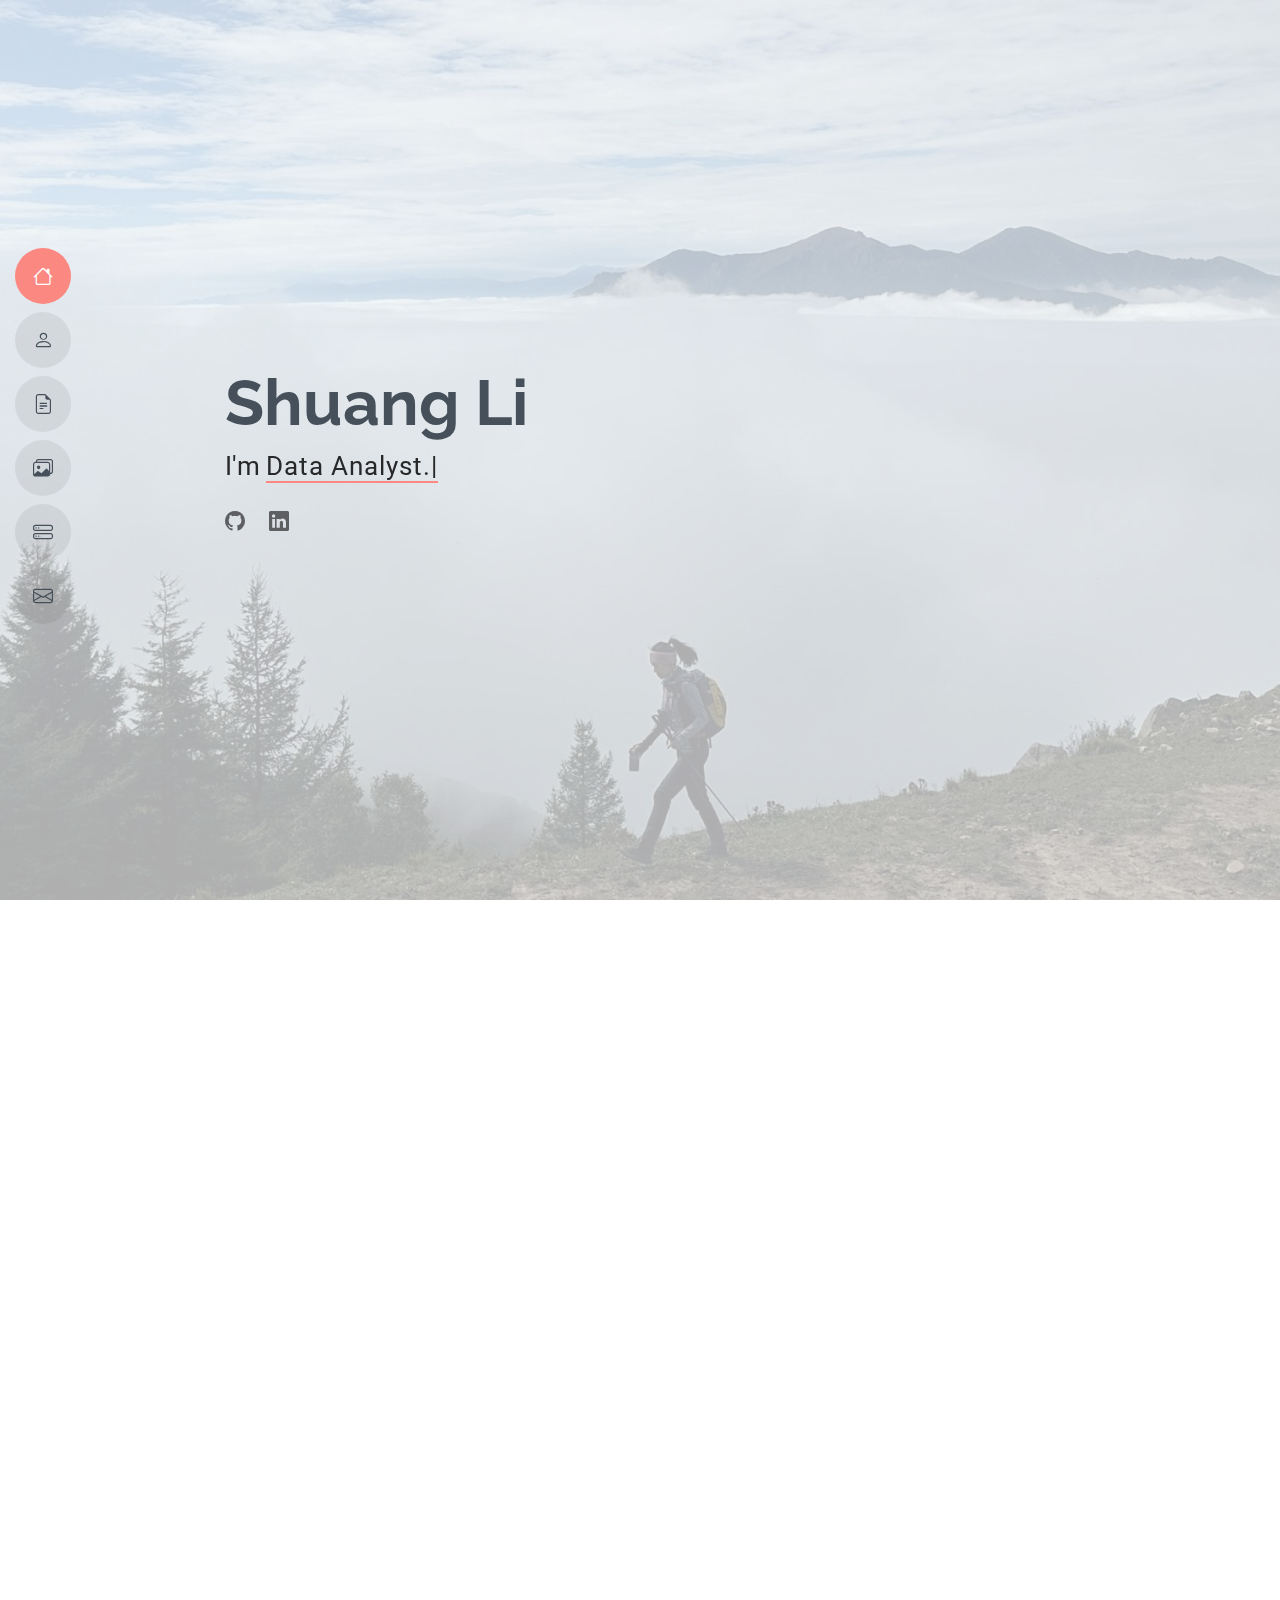
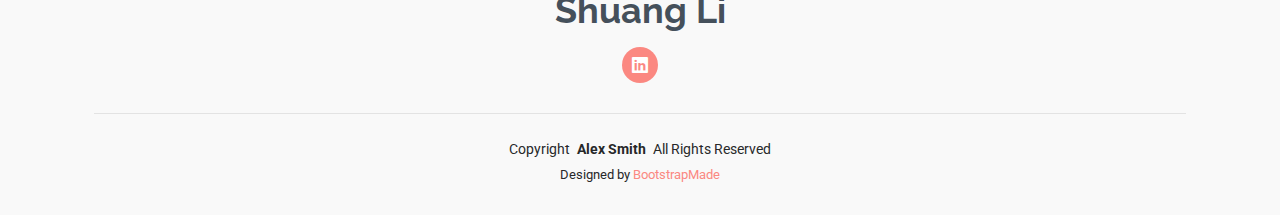
==== index.html @ 586a083c "Initial portfolio commit" ====
<!DOCTYPE html>
<html lang="en">

<head>
  <meta charset="utf-8">
  <meta content="width=device-width, initial-scale=1.0" name="viewport">
  <title>Index - MyResume Bootstrap Template</title>
  <meta content="" name="description">
  <meta content="" name="keywords">

  <!-- Favicons -->
  <link href="assets/img/favicon.png" rel="icon">
  <link href="assets/img/apple-touch-icon.png" rel="apple-touch-icon">

  <!-- Fonts -->
  <link href="https://fonts.googleapis.com" rel="preconnect">
  <link href="https://fonts.gstatic.com" rel="preconnect" crossorigin>
  <link href="https://fonts.googleapis.com/css2?family=Roboto:ital,wght@0,100;0,300;0,400;0,500;0,700;0,900;1,100;1,300;1,400;1,500;1,700;1,900&family=Poppins:ital,wght@0,100;0,200;0,300;0,400;0,500;0,600;0,700;0,800;0,900;1,100;1,200;1,300;1,400;1,500;1,600;1,700;1,800;1,900&family=Raleway:ital,wght@0,100;0,200;0,300;0,400;0,500;0,600;0,700;0,800;0,900;1,100;1,200;1,300;1,400;1,500;1,600;1,700;1,800;1,900&display=swap" rel="stylesheet">

  <!-- Vendor CSS Files -->
  <link href="assets/vendor/bootstrap/css/bootstrap.min.css" rel="stylesheet">
  <link href="assets/vendor/bootstrap-icons/bootstrap-icons.css" rel="stylesheet">
  <link href="assets/vendor/aos/aos.css" rel="stylesheet">
  <link href="assets/vendor/glightbox/css/glightbox.min.css" rel="stylesheet">
  <link href="assets/vendor/swiper/swiper-bundle.min.css" rel="stylesheet">

  <!-- Main CSS File -->
  <link href="assets/css/main.css" rel="stylesheet">

  <!-- =======================================================
  * Template Name: MyResume
  * Template URL: https://bootstrapmade.com/free-html-bootstrap-template-my-resume/
  * Updated: Jun 29 2024 with Bootstrap v5.3.3
  * Author: BootstrapMade.com
  * License: https://bootstrapmade.com/license/
  ======================================================== -->
</head>

<body class="index-page">

  <header id="header" class="header d-flex flex-column justify-content-center">

    <i class="header-toggle d-xl-none bi bi-list"></i>

    <nav id="navmenu" class="navmenu">
      <ul>
        <li><a href="#hero" class="active"><i class="bi bi-house navicon"></i><span>Home</span></a></li>
        <li><a href="#about"><i class="bi bi-person navicon"></i><span>About</span></a></li>
        <li><a href="#resume"><i class="bi bi-file-earmark-text navicon"></i><span>Resume</span></a></li>
        <li><a href="#portfolio"><i class="bi bi-images navicon"></i><span>Portfolio</span></a></li>
        <li><a href="#services"><i class="bi bi-hdd-stack navicon"></i><span>Services</span></a></li>
        <li><a href="#contact"><i class="bi bi-envelope navicon"></i><span>Contact</span></a></li>
      </ul>
    </nav>

  </header>

  <main class="main">

    <!-- Hero Section -->
    <section id="hero" class="hero section light-background">

      <img src="assets/img/hero-bg.jpg" alt="">

      <div class="container" data-aos="zoom-out">
        <div class="row justify-content-center">
          <div class="col-lg-9">
            <h2>Shuang Li</h2>
            <p>I'm <span class="typed" data-typed-items="Data Analyst.">Data Analyst.</span><span class="typed-cursor typed-cursor--blink" aria-hidden="true"></span></p>
            <div class="social-links">
              <a href="https://shuang-li-501.github.io"><i class="bi bi-github"></i></a>
              <a href="https://www.linkedin.com/in/shuangli501/"><i class="bi bi-linkedin"></i></a>
            </div>
          </div>
        </div>
      </div>

    </section><!-- /Hero Section -->

    <!-- About Section -->
    <section id="about" class="about section">

      <!-- Section Title -->
      <div class="container section-title" data-aos="fade-up">
        <h2>About Me</h2>
        <p>Hi, I'm Shuang — born and raised in Beijing, with a background in public administration and a love for lifelong learning. After a few years in the event industry, I spent the past decade living in the Americas (USA, Argentina, and Brazil), raising two wonderful kids and growing in ways I never expected.

          Life hasn't always been easy. Navigating anxiety and depression has been part of my journey — but it also brought clarity, resilience, and a renewed sense of purpose. Now back in China, I'm embracing a new chapter, diving into the world of data analytics with curiosity and excitement. I recently completed the Google Data Analytics Certificate and am eager to explore how data can help solve real-world problems.
          
          I'm fluent in Mandarin, English, and Spanish (and also picked up some Portuguese). Outside of work, you'll find me outdoors — hiking, traveling, exploring nature, or geeking out about nutrition — usually with my dog by my side.
          </p>
      </div><!-- End Section Title -->

      <div class="container" data-aos="fade-up" data-aos-delay="100">

        <div class="row gy-4 justify-content-center">
          <div class="col-lg-4">
            <img src="assets/img/profile-img.jpg" class="img-fluid" alt="">
          </div>
          <div class="col-lg-8 content">
            <h2>Data Analyst</h2>
            <p class="fst-italic py-3">
              
            </p>
            <div class="row">
              <div class="col-lg-6">
                <ul>
                  <li><i class="bi bi-chevron-right"></i> <strong>Website:</strong> <span>shuang-li-501.github.io</span></li>
                  <li><i class="bi bi-chevron-right"></i> <strong>Phone:</strong> <span>+86 18513704003</span></li>
                  <li><i class="bi bi-chevron-right"></i> <strong>City:</strong> <span>Beijing, China</span></li>
                </ul>
              </div>
              <div class="col-lg-6">
                <ul>
                  <li><i class="bi bi-chevron-right"></i> <strong>Degree:</strong> <span>Bachelor of Arts</span></li>
                  <li><i class="bi bi-chevron-right"></i> <strong>Email:</strong> <span>shuang.li.analytics@gmail.com</span></li>
                  <li><i class="bi bi-chevron-right"></i> <strong>Freelance:</strong> <span>Available</span></li>
                </ul>
              </div>
            </div>
            <p class="py-3">
              Aspiring data analyst with a background in project coordination and a fresh Google Data Analytics Certificate in hand. Skilled in SQL, R, spreadsheets, and Tableau, with a passion for turning data into clear, actionable insights. Excited to bring strong analytical thinking and a love of problem-solving into this new chapter in data.
            </p>
          </div>
        </div>

      </div>

    </section><!-- /About Section -->

    <!-- Skills Section -->
    <section id="skills" class="skills section">

      <!-- Section Title -->
      <div class="container section-title" data-aos="fade-up">
        <h2>Skills</h2>
      </div><!-- End Section Title -->

      <div class="container" data-aos="fade-up" data-aos-delay="100">

        <div class="row skills-content skills-animation">

          <div class="col-lg-6">

            <div class="progress">
              <span class="skill"><span>Spreadsheets</span> <i class="val">100%</i></span>
              <div class="progress-bar-wrap">
                <div class="progress-bar" role="progressbar" aria-valuenow="100" aria-valuemin="0" aria-valuemax="100"></div>
              </div>
            </div><!-- End Skills Item -->

            <div class="progress">
              <span class="skill"><span>R and RStudio</span> <i class="val">90%</i></span>
              <div class="progress-bar-wrap">
                <div class="progress-bar" role="progressbar" aria-valuenow="90" aria-valuemin="0" aria-valuemax="100"></div>
              </div>
            </div><!-- End Skills Item -->

            <div class="progress">
              <span class="skill"><span>Relational databases and SQL</span> <i class="val">75%</i></span>
              <div class="progress-bar-wrap">
                <div class="progress-bar" role="progressbar" aria-valuenow="75" aria-valuemin="0" aria-valuemax="100"></div>
              </div>
            </div><!-- End Skills Item -->

          </div>

          <div class="col-lg-6">

            <div class="progress">
              <span class="skill"><span>Data visualization and Tableau</span> <i class="val">80%</i></span>
              <div class="progress-bar-wrap">
                <div class="progress-bar" role="progressbar" aria-valuenow="80" aria-valuemin="0" aria-valuemax="100"></div>
              </div>
            </div><!-- End Skills Item -->

            <div class="progress">
              <span class="skill"><span>Critical Thinking and Analytical Skills</span> <i class="val">80%</i></span>
              <div class="progress-bar-wrap">
                <div class="progress-bar" role="progressbar" aria-valuenow="90" aria-valuemin="0" aria-valuemax="100"></div>
              </div>
            </div><!-- End Skills Item -->

            <div class="progress">
              <span class="skill"><span>Pattern Recognition</span> <i class="val">75%</i></span>
              <div class="progress-bar-wrap">
                <div class="progress-bar" role="progressbar" aria-valuenow="55" aria-valuemin="0" aria-valuemax="100"></div>
              </div>
            </div><!-- End Skills Item -->

          </div>

        </div>

      </div>

    </section><!-- /Skills Section -->

    <!-- Resume Section -->
    <section id="resume" class="resume section">

      <!-- Section Title -->
      <div class="container section-title" data-aos="fade-up">
        <h2>Resume</h2>
        <p>Multilingual professional making a career pivot into data analytics, backed by a Google Data Analytics Certificate and years of experience managing projects across cultures. Skilled in SQL, R, spreadsheets, and Tableau, with a sharp eye for patterns and a drive to turn data into meaningful stories. Excited to bring my analytical mindset and love for learning into the world of data-driven problem-solving.
        </p>
      </div><!-- End Section Title -->

      <div class="container">

        <div class="row">

          <div class="col-lg-6" data-aos="fade-up" data-aos-delay="100">
            <h3 class="resume-title">Education</h3>
            <div class="resume-item">
              <h4>IBM Data Analyst Professional Certificate</h4>
              <h5>2025 - Present</h5>
              <p><em>Coursera, Remote</em></p>
              <p>Gain hands-on experience with essential data analyst tools and skills, including data visualization with Excel, IBM Cognos Analytics, and Tableau. Develop practical knowledge of Python (using libraries like Pandas and NumPy), APIs, and real-world projects to build a strong portfolio.</p>
            </div><!-- Edn Resume Item -->

            <div class="resume-item">
              <h4>Google Data Analytics Professional Certificate</h4>
              <h5>2024 - 2025</h5>
              <p><em>Coursera, Remote</em></p>
              <p>Build practical, job-ready skills used by junior data analysts, including data cleaning, analysis, and visualization with tools like spreadsheets, SQL, R, and Tableau. Learn to organize and analyze data, then present insights through dashboards and visual storytelling.</p>
            </div><!-- Edn Resume Item -->

            <div class="resume-item">
              <h4>Bachelor of Arts &amp; Public Administration</h4>
              <h5>2007 - 2012</h5>
              <p><em>Capital Normal University, Beijing, China</em></p>
            </div><!-- Edn Resume Item -->

            <div class="resume-item">
              <h4>Exchange Study &amp; Political Science</h4>
              <h5>2009 - 2010</h5>
              <p><em>Allegheny College, PA, USA</em></p>
            </div><!-- Edn Resume Item -->

            <div class="resume-item">
              <h4>Language Certification &amp; Spanish </h4>
              <h5>2018 - 2021</h5>
              <p><em>Universidad de Buenos Aires, Buenos Aires, Argentina</em></p>
            </div><!-- Edn Resume Item -->

            <div class="resume-item">
              <h4>Non-Degree Study &amp; Fundamentals of Engineering</h4>
              <h5>2022 - 2022</h5>
              <p><em>Instituto Tecnológico de Buenos Aires, Buenos Aires, Argentina</em></p>
            </div><!-- Edn Resume Item -->

          </div>

          <div class="col-lg-6" data-aos="fade-up" data-aos-delay="200">
            <h3 class="resume-title">Professional Experience</h3>
            <div class="resume-item">
              <h4>Virtual Assistant & English-Chinese Translator</h4>
              <h5>2024 - Present</h5>
              <p><em>Freelance, Remote</em></p>
              <ul>
                <li>Managed email correspondence, calendar scheduling, document organization, and data entry to ensure smooth operations.</li>
                <li>Conducted market research, prepared reports, and liaised with international clients. </li>
                <li>Provided accurate Chinese-English translation and proofreading, including Machine Translation Post-Editing (MTPE).</li>
                <li>Utilized project management tools such as Asana and Microsoft Teams to enhance workflow efficiency.</li>
              </ul>
            </div><!-- Edn Resume Item -->

            <div class="resume-item">
              <h4>Homemaker</h4>
              <h5>2014 - 2024</h5>
              <p><em>Self-Employed, USA, Argentina, Brazil</em></p>
              <ul>
                <li>Oversaw procurement and inventory management, ensuring cost-effective and high-quality selections for household needs.</li>
                <li>Managed complex logistical matters including house maintenance, international relocations, and travel arrangements. </li>
                <li>Created a multilingual learning environment for children and developed family nutrition plans tailored to health goals.</li>
                <li>Organized school and community events, including cultural celebrations, fundraisers, and charity initiatives.</li>
                <li>Volunteered in pet shelters and environmental projects promoting recycling and sustainability.</li>
              </ul>
            </div><!-- Edn Resume Item -->

            <div class="resume-item">
              <h4>Project Coordinator</h4>
              <h5>2012 - 2014</h5>
              <p><em>CRCC Asia, Beijing, China</em></p>
              <ul>
                <li>Managed internship programs for international participants, ensuring seamless project execution.</li>
                <li>Coordinated with local suppliers and stakeholders to facilitate program logistics and efficiency.</li>
                <li>Planned and executed cultural and networking events for expatriates, enhancing international engagement.</li>
              </ul>
            </div><!-- Edn Resume Item -->

            <div class="resume-item">
              <h4>Administration Manager (Part-Time)</h4>
              <h5>2012 - 2013</h5>
              <p><em>Frogo New Media, Beijing, China</em></p>
              <ul>
                <li>Supervised administrative operations and team management for a Beijing-based office.</li>
                <li>Collaborated with the CFO in New York on finance and accounting procedures.</li>
                <li>Provided translation and interpretation services to ensure smooth team communication.</li>
              </ul>
            </div><!-- Edn Resume Item -->

            <div class="resume-item">
              <h4>Account Executive</h4>
              <h5>2011 - 2012</h5>
              <p><em>Score Advertising, Beijing, China</em></p>
              <ul>
                <li>Led project planning, negotiations, and execution, ensuring successful delivery and client satisfaction.</li>
                <li>Maintained client relationships, coordinated with partners, suppliers, and sponsors.</li>
              </ul>
            </div><!-- Edn Resume Item -->

            <div class="resume-item">
              <h4>Project Coordinator</h4>
              <h5>2011 - 2011</h5>
              <p><em>China Entrepreneurs, Beijing, China</em></p>
              <ul>
                <li>Organized large-scale networking events, ensuring seamless logistics and guest participation.</li>
                <li>Built strong entrepreneurial networks through curated social and business events.</li>
              </ul>
            </div><!-- Edn Resume Item -->

          </div>

        </div>

      </div>

    </section><!-- /Resume Section -->

    <!-- Portfolio Section -->
    <section id="portfolio" class="portfolio section">

      <!-- Section Title -->
      <div class="container section-title" data-aos="fade-up">
        <h2>Portfolio</h2>
        <p>Data analysis project reports.</p>
      </div><!-- End Section Title -->

      <div class="container">

        <div class="isotope-layout" data-default-filter="*" data-layout="masonry" data-sort="original-order">

          <div class="row gy-4 isotope-container" data-aos="fade-up" data-aos-delay="200">

            <div class="col-lg-4 col-md-6 portfolio-item isotope-item">
              <img src="assets/img/masonry-portfolio/masonry-portfolio-1.jpg" class="img-fluid" alt="">
              <div class="portfolio-info">
                <h4>Google Data Analytics Certificate Capstone Study</h4>
                <p>BellaBeat - How Can a Wellness Technology Company Play It Smart?</p>
                <a href="assets/img/masonry-portfolio/masonry-portfolio-1.jpg" title="Bellabeat Ivy+" data-gallery="portfolio-gallery-app" class="glightbox preview-link"><i class="bi bi-zoom-in"></i></a>
                <a href="bellabeat_case_study.html" title="More Details" class="details-link"><i class="bi bi-link-45deg"></i></a>
              </div>
            </div><!-- End Portfolio Item -->

          </div><!-- End Portfolio Container -->

        </div>

      </div>

    </section><!-- /Portfolio Section -->

    <!-- Services Section -->
    <section id="services" class="services section">

      <!-- Section Title -->
      <div class="container section-title" data-aos="fade-up">
        <h2>Services</h2>
      </div><!-- End Section Title -->

      <div class="container">

        <div class="row gy-4">

          <div class="col-lg-4 col-md-6" data-aos="fade-up" data-aos-delay="100">
            <div class="service-item item-cyan position-relative">
              <div class="icon">
                <svg width="100" height="100" viewBox="0 0 600 600" xmlns="http://www.w3.org/2000/svg">
                  <path stroke="none" stroke-width="0" fill="#f5f5f5" d="M300,521.0016835830174C376.1290562159157,517.8887921683347,466.0731472004068,529.7835943286574,510.70327084640275,468.03025145048787C554.3714126377745,407.6079735673963,508.03601936045806,328.9844924480964,491.2728898941984,256.3432110539036C474.5976632858925,184.082847569629,479.9380746630129,96.60480741107993,416.23090153303,58.64404602377083C348.86323505073057,18.502131276798302,261.93793281208167,40.57373210992963,193.5410806939664,78.93577620505333C130.42746243093433,114.334589627462,98.30271207620316,179.96522072025542,76.75703585869454,249.04625023123273C51.97151888228291,328.5150500222984,13.704378332031375,421.85034740162234,66.52175969318436,486.19268352777647C119.04800174914682,550.1803526380478,217.28368757567262,524.383925680826,300,521.0016835830174"></path>
                </svg>
                <i class="bi bi-clipboard-data"></i>
              </div>
              <a href="#contact" class="stretched-link">
                <h3>Data Cleaning</h3>
              </a>
              <p>Organize, structure, and prepare raw data by identifying errors, removing duplicates, handling missing values, and ensuring consistency—laying a solid foundation for accurate analysis.</p>
            </div>
          </div><!-- End Service Item -->

          <div class="col-lg-4 col-md-6" data-aos="fade-up" data-aos-delay="200">
            <div class="service-item item-orange position-relative">
              <div class="icon">
                <svg width="100" height="100" viewBox="0 0 600 600" xmlns="http://www.w3.org/2000/svg">
                  <path stroke="none" stroke-width="0" fill="#f5f5f5" d="M300,582.0697525312426C382.5290701553225,586.8405444964366,449.9789794690241,525.3245884688669,502.5850820975895,461.55621195738473C556.606425686781,396.0723002908107,615.8543463187945,314.28637112970534,586.6730223649479,234.56875336149918C558.9533121215079,158.8439757836574,454.9685369536778,164.00468322053177,381.49747125262974,130.76875717737553C312.15926192815925,99.40240125094834,248.97055460311594,18.661163978235184,179.8680185752513,50.54337015887873C110.5421016452524,82.52863877960104,119.82277516462835,180.83849132639028,109.12597500060166,256.43424936330496C100.08760227029461,320.3096726198365,92.17705696193138,384.0621239912766,124.79988738764834,439.7174275375508C164.83382741302287,508.01625554203684,220.96474134820875,577.5009287672846,300,582.0697525312426"></path>
                </svg>
                <i class="bi bi-graph-up"></i>
              </div>
              <a href="#contact" class="stretched-link">
                <h3>Data Analysis</h3>
              </a>
              <p>Explore datasets to uncover trends, patterns, and insights using tools like spreadsheets, SQL, and R—helping inform decision-making with data-driven evidence.</p>
            </div>
          </div><!-- End Service Item -->

          <div class="col-lg-4 col-md-6" data-aos="fade-up" data-aos-delay="300">
            <div class="service-item item-teal position-relative">
              <div class="icon">
                <svg width="100" height="100" viewBox="0 0 600 600" xmlns="http://www.w3.org/2000/svg">
                  <path stroke="none" stroke-width="0" fill="#f5f5f5" d="M300,541.5067337569781C382.14930387511276,545.0595476570109,479.8736841581634,548.3450877840088,526.4010558755058,480.5488172755941C571.5218469581645,414.80211281144784,517.5187510058486,332.0715597781072,496.52539010469104,255.14436215662573C477.37192572678356,184.95920475031193,473.57363656557914,105.61284051026155,413.0603344069578,65.22779650032875C343.27470386102294,18.654635553484475,251.2091493199835,5.337323636656869,175.0934190732945,40.62881213300186C97.87086631185822,76.43348514350839,51.98124368387456,156.15599469081315,36.44837278890362,239.84606092416172C21.716077023791087,319.22268207091537,43.775223500013084,401.1760424656574,96.891909868211,461.97329694683043C147.22146801428983,519.5804099606455,223.5754009179313,538.201503339737,300,541.5067337569781"></path>
                </svg>
                <i class="bi bi-bar-chart"></i>
              </div>
              <a href="#contact" class="stretched-link">
                <h3>Data Visualization</h3>
              </a>
              <p>Transform complex data into clear, engaging visuals using Excel, Tableau, or IBM Cognos Analytics—making insights easy to understand through charts, dashboards, and visual storytelling.</p>
            </div>
          </div><!-- End Service Item -->
        </div>

      </div>

    </section><!-- /Services Section -->

    <!-- Contact Section -->
    <section id="contact" class="contact section">

      <!-- Section Title -->
      <div class="container section-title" data-aos="fade-up">
        <h2>Contact</h2>
        <p>If you're interested in working together or have a project in mind, feel free to get in touch!</p>
      </div><!-- End Section Title -->

      <div class="container" data-aos="fade" data-aos-delay="100">

        <div class="row gy-4">

          <div class="col-lg-4">
            <div class="info-item d-flex" data-aos="fade-up" data-aos-delay="200">
              <i class="bi bi-geo-alt flex-shrink-0"></i>
              <div>
                <h3>Address</h3>
                <p>Beijing, China</p>
              </div>
            </div><!-- End Info Item -->

            <div class="info-item d-flex" data-aos="fade-up" data-aos-delay="300">
              <i class="bi bi-telephone flex-shrink-0"></i>
              <div>
                <h3>WeChat or Call</h3>
                <p>+86 18513704003</p>
              </div>
            </div><!-- End Info Item -->

            <div class="info-item d-flex" data-aos="fade-up" data-aos-delay="400">
              <i class="bi bi-envelope flex-shrink-0"></i>
              <div>
                <h3>Email</h3>
                <p>shuang.li.analytics@gmail.com</p>
              </div>
            </div><!-- End Info Item -->

          </div>

          <div class="col-lg-8">
            <form action="forms/contact.php" method="post" class="php-email-form" data-aos="fade-up" data-aos-delay="200">
              <div class="row gy-4">

                <div class="col-md-6">
                  <input type="text" name="name" class="form-control" placeholder="Your Name" required="">
                </div>

                <div class="col-md-6 ">
                  <input type="email" class="form-control" name="email" placeholder="Your Email" required="">
                </div>

                <div class="col-md-12">
                  <input type="text" class="form-control" name="subject" placeholder="Subject" required="">
                </div>

                <div class="col-md-12">
                  <textarea class="form-control" name="message" rows="6" placeholder="Message" required=""></textarea>
                </div>

                <div class="col-md-12 text-center">
                  <div class="loading">Loading</div>
                  <div class="error-message"></div>
                  <div class="sent-message">Your message has been sent. Thank you!</div>

                  <button type="submit">Send Message</button>
                </div>

              </div>
            </form>
          </div><!-- End Contact Form -->

        </div>

      </div>

    </section><!-- /Contact Section -->

  </main>

  <footer id="footer" class="footer position-relative light-background">
    <div class="container">
      <h3 class="sitename">Shuang Li</h3>
      <div class="social-links d-flex justify-content-center">
        <a href="https://www.linkedin.com/in/shuangli501/"><i class="bi bi-linkedin"></i></a>
      </div>
      <div class="container">
        <div class="copyright">
          <span>Copyright</span> <strong class="px-1 sitename">Alex Smith</strong> <span>All Rights Reserved</span>
        </div>
        <div class="credits">
          <!-- All the links in the footer should remain intact. -->
          <!-- You can delete the links only if you've purchased the pro version. -->
          <!-- Licensing information: https://bootstrapmade.com/license/ -->
          <!-- Purchase the pro version with working PHP/AJAX contact form: [buy-url] -->
          Designed by <a href="https://bootstrapmade.com/">BootstrapMade</a>
        </div>
      </div>
    </div>
  </footer>

  <!-- Scroll Top -->
  <a href="#" id="scroll-top" class="scroll-top d-flex align-items-center justify-content-center"><i class="bi bi-arrow-up-short"></i></a>

  <!-- Preloader -->
  <div id="preloader"></div>

  <!-- Vendor JS Files -->
  <script src="assets/vendor/bootstrap/js/bootstrap.bundle.min.js"></script>
  <script src="assets/vendor/php-email-form/validate.js"></script>
  <script src="assets/vendor/aos/aos.js"></script>
  <script src="assets/vendor/typed.js/typed.umd.js"></script>
  <script src="assets/vendor/purecounter/purecounter_vanilla.js"></script>
  <script src="assets/vendor/waypoints/noframework.waypoints.js"></script>
  <script src="assets/vendor/glightbox/js/glightbox.min.js"></script>
  <script src="assets/vendor/imagesloaded/imagesloaded.pkgd.min.js"></script>
  <script src="assets/vendor/isotope-layout/isotope.pkgd.min.js"></script>
  <script src="assets/vendor/swiper/swiper-bundle.min.js"></script>

  <!-- Main JS File -->
  <script src="assets/js/main.js"></script>

</body>

</html>
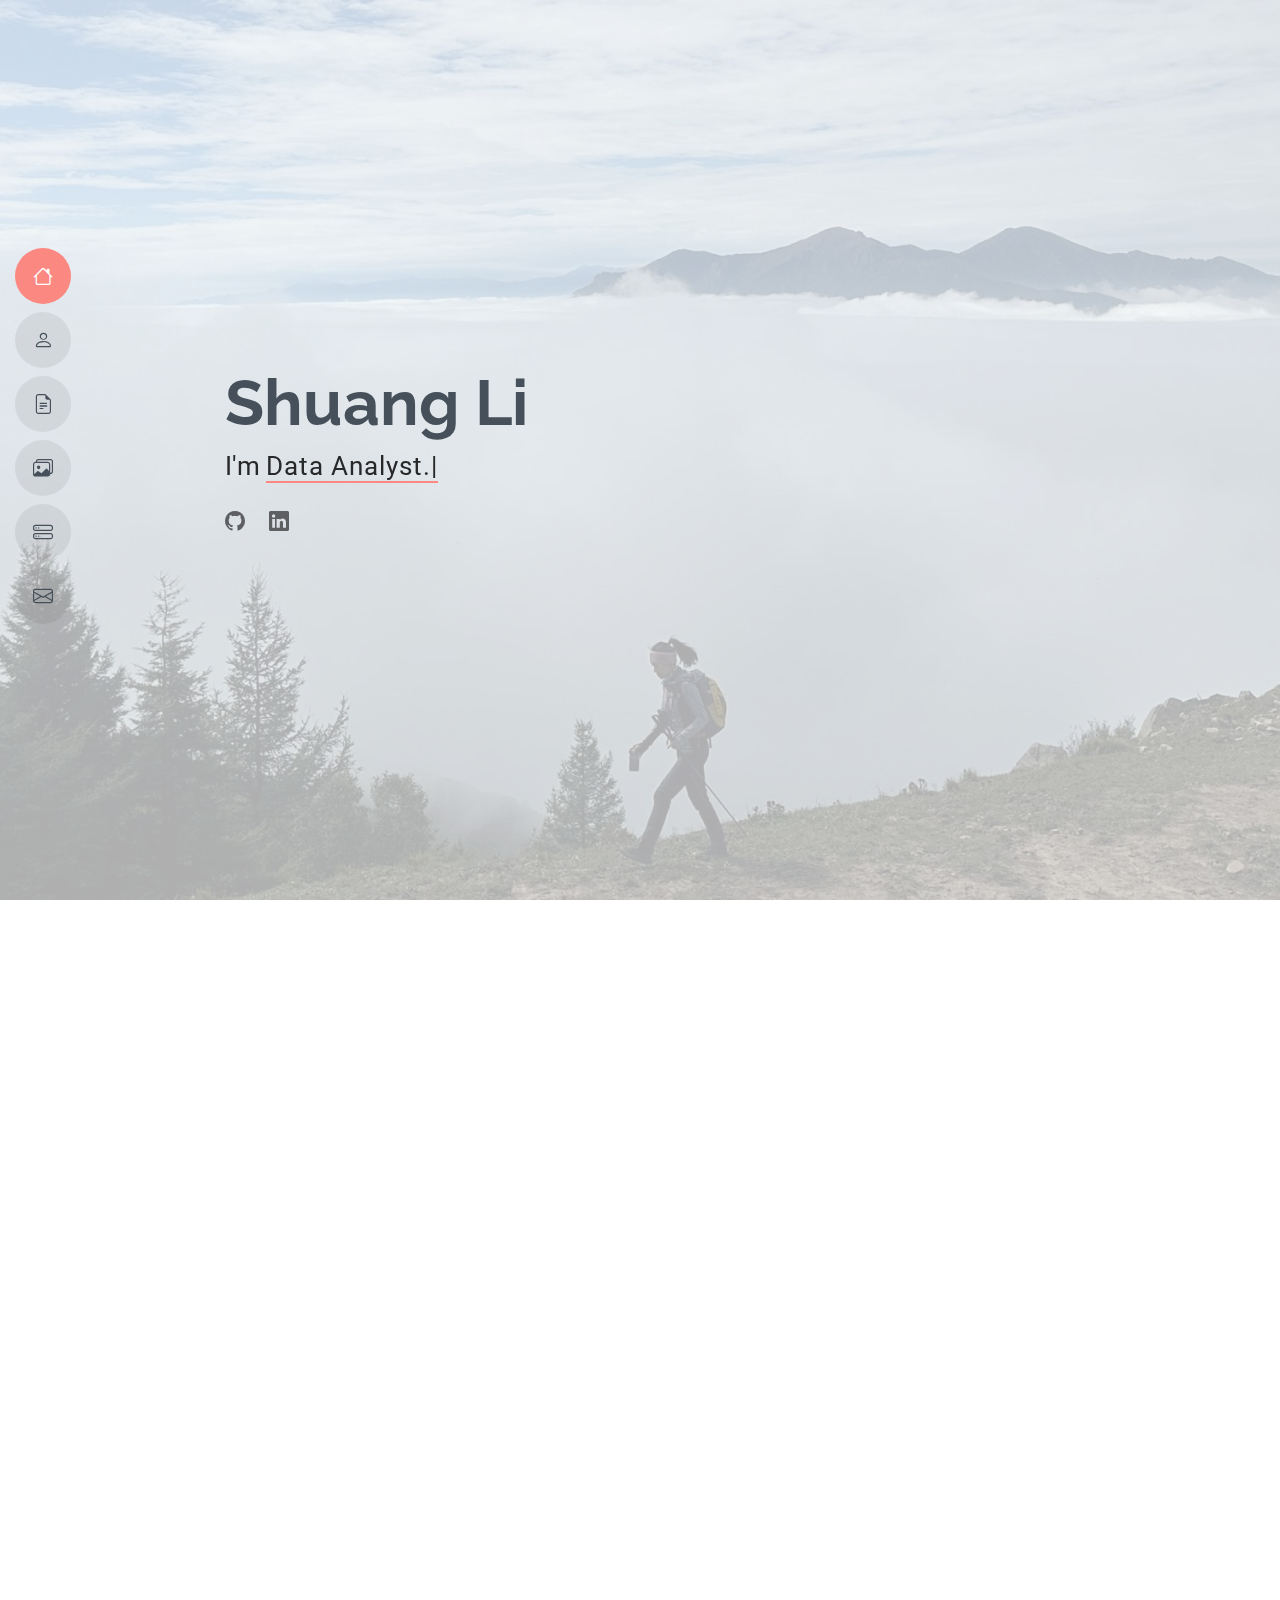
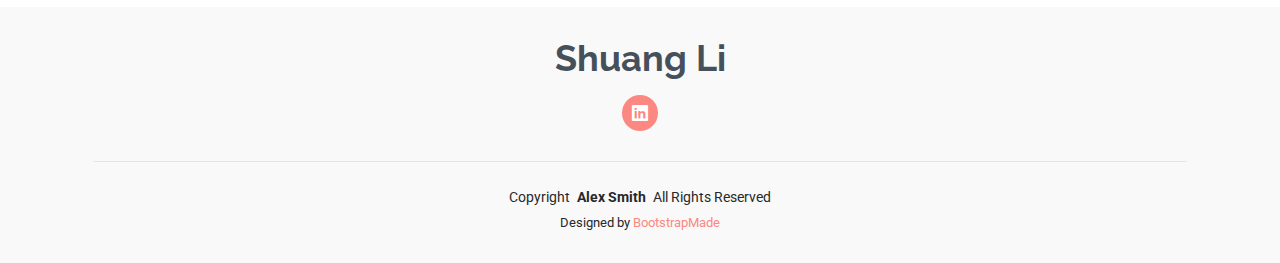
==== commit f6848105: "Update index.html" ====
--- a/index.html
+++ b/index.html
@@ -84,11 +84,11 @@
       <div class="container section-title" data-aos="fade-up">
         <h2>About Me</h2>
         <p>Hi, I'm Shuang — born and raised in Beijing, with a background in public administration and a love for lifelong learning. After a few years in the event industry, I spent the past decade living in the Americas (USA, Argentina, and Brazil), raising two wonderful kids and growing in ways I never expected.
-
-          Life hasn't always been easy. Navigating anxiety and depression has been part of my journey — but it also brought clarity, resilience, and a renewed sense of purpose. Now back in China, I'm embracing a new chapter, diving into the world of data analytics with curiosity and excitement. I recently completed the Google Data Analytics Certificate and am eager to explore how data can help solve real-world problems.
-          
-          I'm fluent in Mandarin, English, and Spanish (and also picked up some Portuguese). Outside of work, you'll find me outdoors — hiking, traveling, exploring nature, or geeking out about nutrition — usually with my dog by my side.
-          </p>
+        </p><br>
+        <p>Life hasn't always been easy. Navigating anxiety and depression has been part of my journey — but it also brought clarity, resilience, and a renewed sense of purpose. Now back in China, I'm embracing a new chapter, diving into the world of data analytics with curiosity and excitement. I recently completed the Google Data Analytics Certificate and am eager to explore how data can help solve real-world problems.
+        </p><br>
+        <p>I'm fluent in Mandarin, English, and Spanish (and also picked up some Portuguese). Outside of work, you'll find me outdoors — hiking, traveling, exploring nature, or geeking out about nutrition — usually with my dog by my side.
+        </p>
       </div><!-- End Section Title -->
 
       <div class="container" data-aos="fade-up" data-aos-delay="100">
@@ -345,7 +345,9 @@
           <div class="row gy-4 isotope-container" data-aos="fade-up" data-aos-delay="200">
 
             <div class="col-lg-4 col-md-6 portfolio-item isotope-item">
+              <a href="bellabeat_case_study.html">
               <img src="assets/img/masonry-portfolio/masonry-portfolio-1.jpg" class="img-fluid" alt="">
+              </a>
               <div class="portfolio-info">
                 <h4>Google Data Analytics Certificate Capstone Study</h4>
                 <p>BellaBeat - How Can a Wellness Technology Company Play It Smart?</p>
@@ -424,83 +426,133 @@
 
     </section><!-- /Services Section -->
 
-    <!-- Contact Section -->
-    <section id="contact" class="contact section">
-
-      <!-- Section Title -->
-      <div class="container section-title" data-aos="fade-up">
-        <h2>Contact</h2>
-        <p>If you're interested in working together or have a project in mind, feel free to get in touch!</p>
-      </div><!-- End Section Title -->
-
-      <div class="container" data-aos="fade" data-aos-delay="100">
-
-        <div class="row gy-4">
-
-          <div class="col-lg-4">
-            <div class="info-item d-flex" data-aos="fade-up" data-aos-delay="200">
-              <i class="bi bi-geo-alt flex-shrink-0"></i>
-              <div>
-                <h3>Address</h3>
-                <p>Beijing, China</p>
-              </div>
-            </div><!-- End Info Item -->
-
-            <div class="info-item d-flex" data-aos="fade-up" data-aos-delay="300">
-              <i class="bi bi-telephone flex-shrink-0"></i>
-              <div>
-                <h3>WeChat or Call</h3>
-                <p>+86 18513704003</p>
-              </div>
-            </div><!-- End Info Item -->
-
-            <div class="info-item d-flex" data-aos="fade-up" data-aos-delay="400">
-              <i class="bi bi-envelope flex-shrink-0"></i>
-              <div>
-                <h3>Email</h3>
-                <p>shuang.li.analytics@gmail.com</p>
-              </div>
-            </div><!-- End Info Item -->
-
-          </div>
-
-          <div class="col-lg-8">
-            <form action="forms/contact.php" method="post" class="php-email-form" data-aos="fade-up" data-aos-delay="200">
-              <div class="row gy-4">
-
-                <div class="col-md-6">
-                  <input type="text" name="name" class="form-control" placeholder="Your Name" required="">
-                </div>
-
-                <div class="col-md-6 ">
-                  <input type="email" class="form-control" name="email" placeholder="Your Email" required="">
-                </div>
-
-                <div class="col-md-12">
-                  <input type="text" class="form-control" name="subject" placeholder="Subject" required="">
-                </div>
-
-                <div class="col-md-12">
-                  <textarea class="form-control" name="message" rows="6" placeholder="Message" required=""></textarea>
-                </div>
-
-                <div class="col-md-12 text-center">
-                  <div class="loading">Loading</div>
-                  <div class="error-message"></div>
-                  <div class="sent-message">Your message has been sent. Thank you!</div>
-
-                  <button type="submit">Send Message</button>
-                </div>
-
-              </div>
-            </form>
-          </div><!-- End Contact Form -->
-
-        </div>
-
-      </div>
-
-    </section><!-- /Contact Section -->
+<!-- Contact Section -->
+<section id="contact" class="contact section">
+
+  <!-- Section Title -->
+  <div class="container section-title" data-aos="fade-up">
+    <h2>Contact</h2>
+    <p>If you're interested in working together or have a project in mind, feel free to get in touch!</p>
+  </div><!-- End Section Title -->
+
+  <div class="container" data-aos="fade" data-aos-delay="100">
+    <div class="row gy-4 align-items-start"> <!-- Align items at top -->
+
+      <!-- Left: Contact Info -->
+      <div class="col-lg-4">
+        <div class="info-item d-flex" data-aos="fade-up" data-aos-delay="200">
+          <i class="bi bi-geo-alt flex-shrink-0"></i>
+          <div>
+            <h3>Address</h3>
+            <p>Chaoyang District, Beijing, China</p>
+          </div>
+        </div>
+        <div class="info-item d-flex" data-aos="fade-up" data-aos-delay="300">
+          <i class="bi bi-telephone flex-shrink-0"></i>
+          <div>
+            <h3>WeChat or Call</h3>
+            <p>+86 18513704003</p>
+          </div>
+        </div>
+        <div class="info-item d-flex" data-aos="fade-up" data-aos-delay="400">
+          <i class="bi bi-envelope flex-shrink-0"></i>
+          <div>
+            <h3>Email</h3>
+            <p>shuang.li.analytics@gmail.com</p>
+          </div>
+        </div>
+      </div>
+
+      <!-- Right: Contact Form -->
+      <div class="col-lg-8">
+        <form action="https://formsubmit.co/ajax/shuang.li.analytics@gmail.com" method="POST" class="php-email-form" data-aos="fade-up" data-aos-delay="200">
+          <div class="row gy-4">
+      
+            <div class="col-md-6">
+              <input type="text" name="name" class="form-control" placeholder="Your Name" required>
+            </div>
+      
+            <div class="col-md-6">
+              <input type="email" name="email" class="form-control" placeholder="Your Email" required>
+            </div>
+      
+            <div class="col-md-12">
+              <input type="text" name="subject" class="form-control" placeholder="Subject" required>
+            </div>
+      
+            <div class="col-md-12">
+              <textarea name="message" class="form-control" rows="6" placeholder="Message" required></textarea>
+            </div>
+      
+            <!-- Hidden Formsubmit options -->
+            <input type="hidden" name="_captcha" value="false">
+            <input type="hidden" name="_template" value="table">
+      
+            <div class="col-md-12 text-center">
+              <div class="loading" style="display: none;">Loading</div>
+              <div class="error-message" style="display: none;">Something went wrong. Please try again.</div>
+              <div class="sent-message" style="display: none;">Your message has been sent. Thank you!</div>
+      
+              <button type="submit">Send Message</button>
+            </div>
+      
+          </div>
+        </form>
+        <script>
+          const form = document.querySelector('.php-email-form');
+        
+          form.addEventListener('submit', function (e) {
+            e.preventDefault();
+        
+            const loading = form.querySelector('.loading');
+            const errorMsg = form.querySelector('.error-message');
+            const successMsg = form.querySelector('.sent-message');
+        
+            loading.style.display = 'block';
+            errorMsg.style.display = 'none';
+            errorMsg.textContent = '';
+            successMsg.style.display = 'none';
+        
+            const formData = new FormData(form);
+        
+            fetch("https://formsubmit.co/ajax/shuang.li.analytics@gmail.com", {
+              method: "POST",
+              headers: { 'Accept': 'application/json' },
+              body: formData
+            })
+              .then(response => response.text()) // always treat as text
+              .then(text => {
+                loading.style.display = 'none';
+        
+                let data;
+                try {
+                  data = JSON.parse(text);
+                } catch (err) {
+                  throw new Error("Unexpected response format: " + text);
+                }
+        
+                if (data.success === "true" || data.success === true) {
+                  successMsg.style.display = 'block';
+                  errorMsg.style.display = 'none';
+                  form.reset();
+                  setTimeout(() => {
+                    successMsg.style.display = 'none';
+                  }, 5000);
+                } else {
+                  errorMsg.textContent = data.message || "Something went wrong. Please try again.";
+                  errorMsg.style.display = 'block';
+                }
+              })
+              .catch(error => {
+                loading.style.display = 'none';
+                errorMsg.textContent = "Error: " + error.message;
+                errorMsg.style.display = 'block';
+              });
+          });
+        </script>
+
+      </div><!-- End Contact Form -->
+<!-- /Contact Section -->
 
   </main>
 
@@ -533,7 +585,6 @@
 
   <!-- Vendor JS Files -->
   <script src="assets/vendor/bootstrap/js/bootstrap.bundle.min.js"></script>
-  <script src="assets/vendor/php-email-form/validate.js"></script>
   <script src="assets/vendor/aos/aos.js"></script>
   <script src="assets/vendor/typed.js/typed.umd.js"></script>
   <script src="assets/vendor/purecounter/purecounter_vanilla.js"></script>
@@ -548,4 +599,4 @@
 
 </body>
 
-</html>+</html>
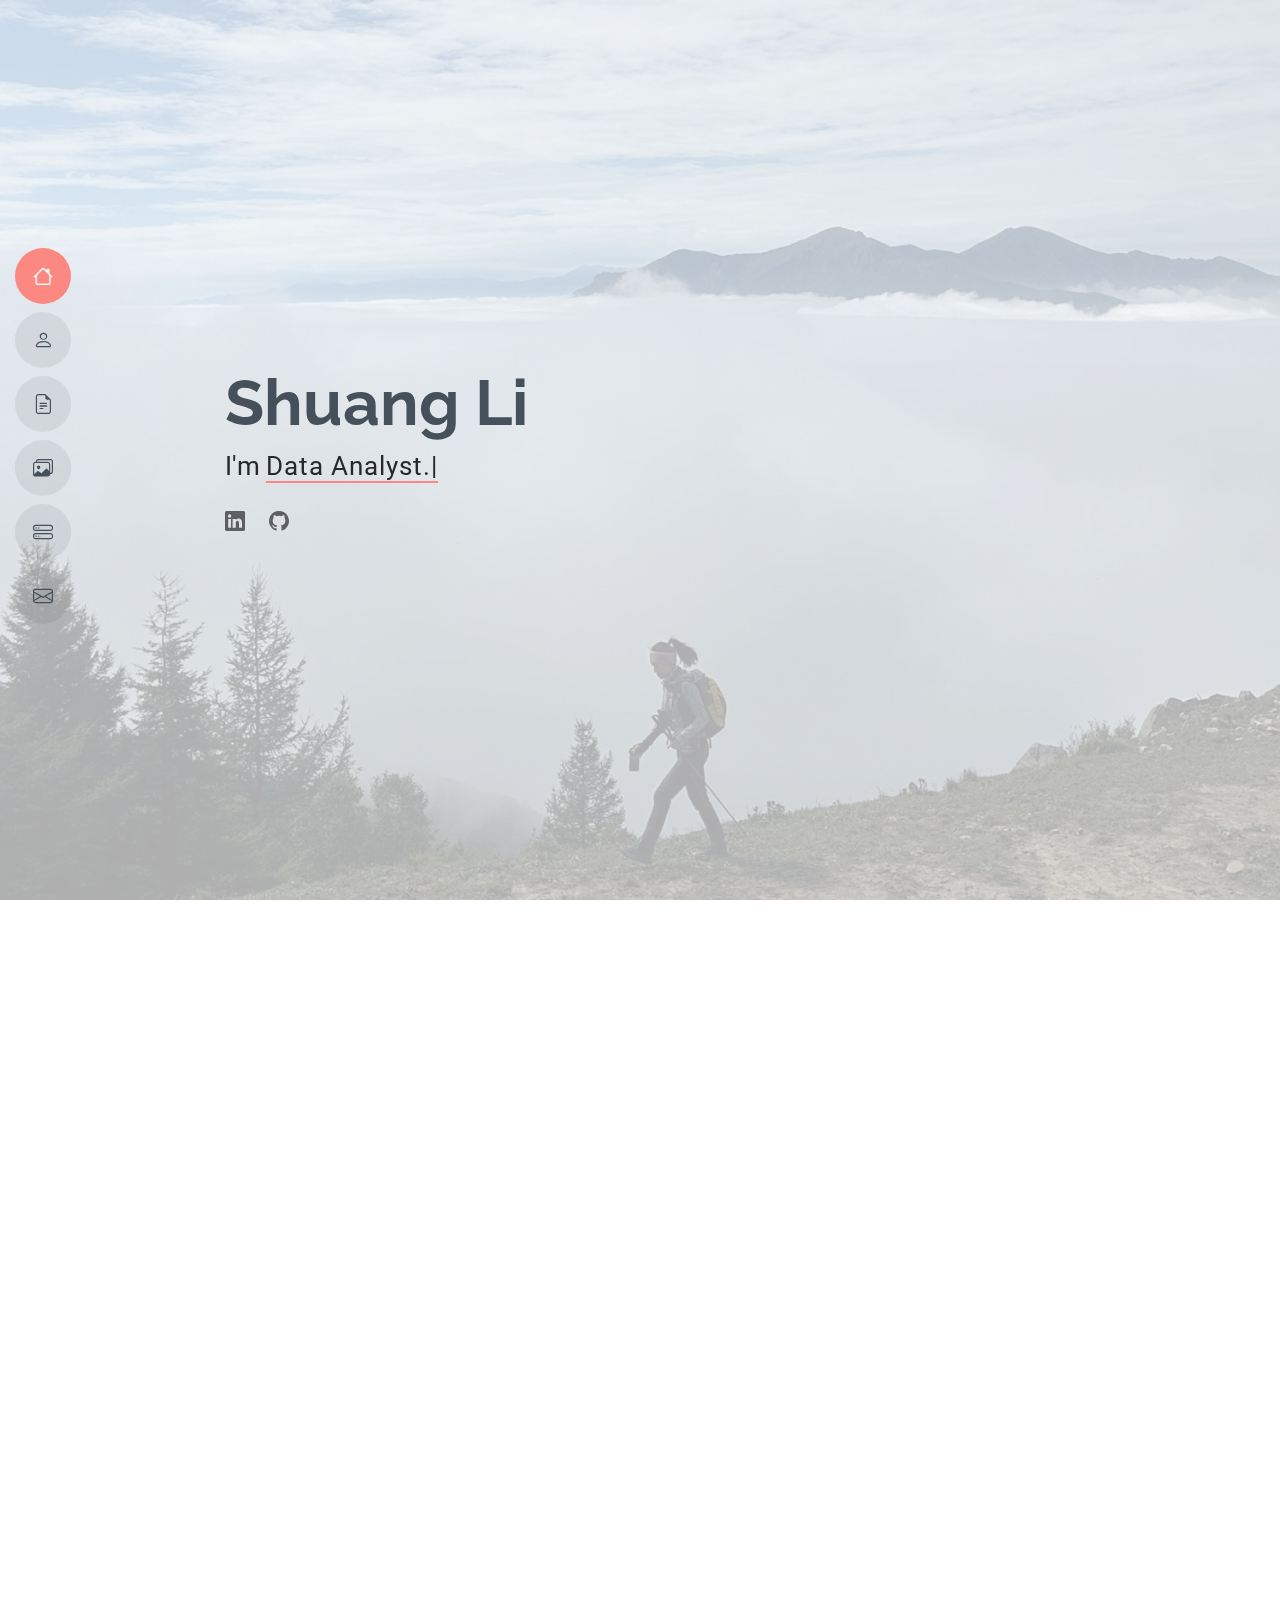
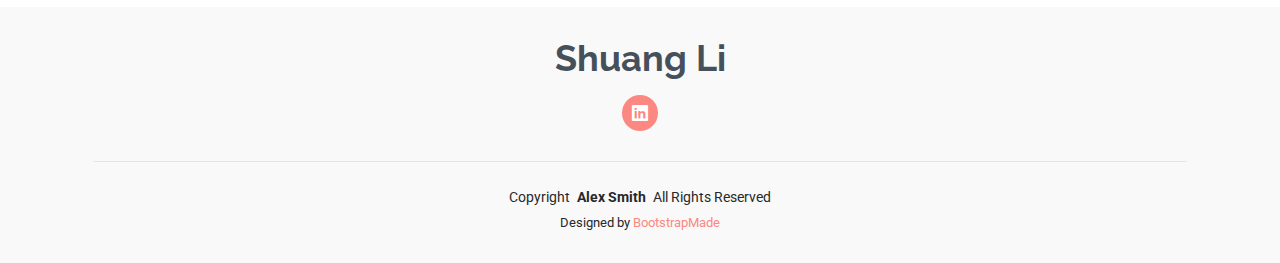
==== commit 131d805c: "Update index.html" ====
--- a/index.html
+++ b/index.html
@@ -68,8 +68,8 @@
             <h2>Shuang Li</h2>
             <p>I'm <span class="typed" data-typed-items="Data Analyst.">Data Analyst.</span><span class="typed-cursor typed-cursor--blink" aria-hidden="true"></span></p>
             <div class="social-links">
-              <a href="https://shuang-li-501.github.io"><i class="bi bi-github"></i></a>
               <a href="https://www.linkedin.com/in/shuangli501/"><i class="bi bi-linkedin"></i></a>
+              <a href="https://github.com/Shuang-Li-501"><i class="bi bi-github"></i></a>
             </div>
           </div>
         </div>
